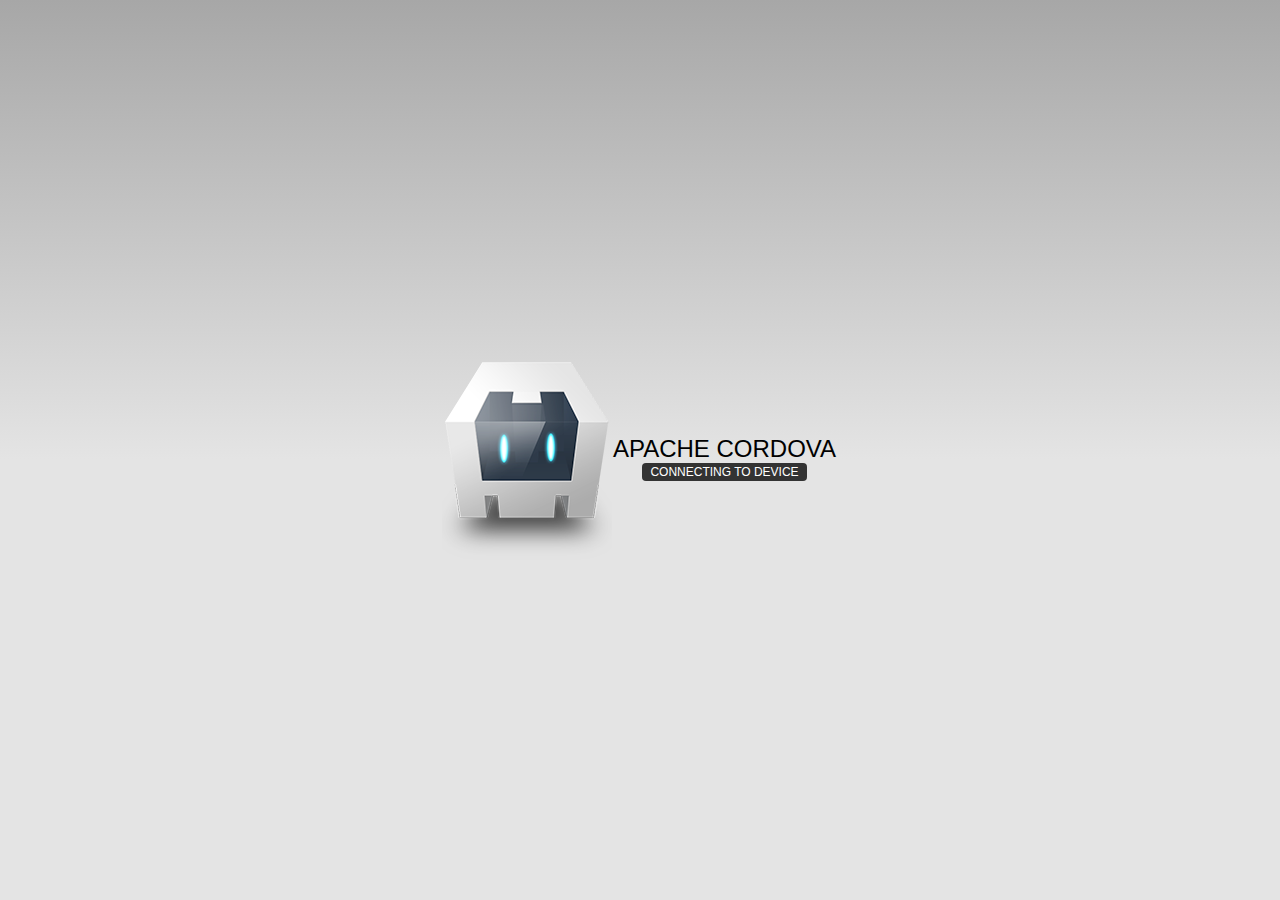
==== www/index.html @ c6fe1c69 "Initial commit" ====
<!DOCTYPE html>
<!--
    Licensed to the Apache Software Foundation (ASF) under one
    or more contributor license agreements.  See the NOTICE file
    distributed with this work for additional information
    regarding copyright ownership.  The ASF licenses this file
    to you under the Apache License, Version 2.0 (the
    "License"); you may not use this file except in compliance
    with the License.  You may obtain a copy of the License at

    http://www.apache.org/licenses/LICENSE-2.0

    Unless required by applicable law or agreed to in writing,
    software distributed under the License is distributed on an
    "AS IS" BASIS, WITHOUT WARRANTIES OR CONDITIONS OF ANY
     KIND, either express or implied.  See the License for the
    specific language governing permissions and limitations
    under the License.
-->
<html>
    <head>
        <meta charset="utf-8" />
        <meta name="format-detection" content="telephone=no" />
        <meta name="msapplication-tap-highlight" content="no" />
        <!-- WARNING: for iOS 7, remove the width=device-width and height=device-height attributes. See https://issues.apache.org/jira/browse/CB-4323 -->
        <meta name="viewport" content="user-scalable=no, initial-scale=1, maximum-scale=1, minimum-scale=1, width=device-width, height=device-height, target-densitydpi=device-dpi" />
        <link rel="stylesheet" type="text/css" href="css/index.css" />
        <title>Hello World</title>
    </head>
    <body>
        <div class="app">
            <h1>Apache Cordova</h1>
            <div id="deviceready" class="blink">
                <p class="event listening">Connecting to Device</p>
                <p class="event received">Device is Ready</p>
            </div>
        </div>
        <script type="text/javascript" src="cordova.js"></script>
        <script type="text/javascript" src="js/index.js"></script>
    </body>
</html>
---- www/css/index.css ----
/*
 * Licensed to the Apache Software Foundation (ASF) under one
 * or more contributor license agreements.  See the NOTICE file
 * distributed with this work for additional information
 * regarding copyright ownership.  The ASF licenses this file
 * to you under the Apache License, Version 2.0 (the
 * "License"); you may not use this file except in compliance
 * with the License.  You may obtain a copy of the License at
 *
 * http://www.apache.org/licenses/LICENSE-2.0
 *
 * Unless required by applicable law or agreed to in writing,
 * software distributed under the License is distributed on an
 * "AS IS" BASIS, WITHOUT WARRANTIES OR CONDITIONS OF ANY
 * KIND, either express or implied.  See the License for the
 * specific language governing permissions and limitations
 * under the License.
 */
* {
    -webkit-tap-highlight-color: rgba(0,0,0,0); /* make transparent link selection, adjust last value opacity 0 to 1.0 */
}

body {
    -webkit-touch-callout: none;                /* prevent callout to copy image, etc when tap to hold */
    -webkit-text-size-adjust: none;             /* prevent webkit from resizing text to fit */
    -webkit-user-select: none;                  /* prevent copy paste, to allow, change 'none' to 'text' */
    background-color:#E4E4E4;
    background-image:linear-gradient(top, #A7A7A7 0%, #E4E4E4 51%);
    background-image:-webkit-linear-gradient(top, #A7A7A7 0%, #E4E4E4 51%);
    background-image:-ms-linear-gradient(top, #A7A7A7 0%, #E4E4E4 51%);
    background-image:-webkit-gradient(
        linear,
        left top,
        left bottom,
        color-stop(0, #A7A7A7),
        color-stop(0.51, #E4E4E4)
    );
    background-attachment:fixed;
    font-family:'HelveticaNeue-Light', 'HelveticaNeue', Helvetica, Arial, sans-serif;
    font-size:12px;
    height:100%;
    margin:0px;
    padding:0px;
    text-transform:uppercase;
    width:100%;
}

/* Portrait layout (default) */
.app {
    background:url(../img/logo.png) no-repeat center top; /* 170px x 200px */
    position:absolute;             /* position in the center of the screen */
    left:50%;
    top:50%;
    height:50px;                   /* text area height */
    width:225px;                   /* text area width */
    text-align:center;
    padding:180px 0px 0px 0px;     /* image height is 200px (bottom 20px are overlapped with text) */
    margin:-115px 0px 0px -112px;  /* offset vertical: half of image height and text area height */
                                   /* offset horizontal: half of text area width */
}

/* Landscape layout (with min-width) */
@media screen and (min-aspect-ratio: 1/1) and (min-width:400px) {
    .app {
        background-position:left center;
        padding:75px 0px 75px 170px;  /* padding-top + padding-bottom + text area = image height */
        margin:-90px 0px 0px -198px;  /* offset vertical: half of image height */
                                      /* offset horizontal: half of image width and text area width */
    }
}

h1 {
    font-size:24px;
    font-weight:normal;
    margin:0px;
    overflow:visible;
    padding:0px;
    text-align:center;
}

.event {
    border-radius:4px;
    -webkit-border-radius:4px;
    color:#FFFFFF;
    font-size:12px;
    margin:0px 30px;
    padding:2px 0px;
}

.event.listening {
    background-color:#333333;
    display:block;
}

.event.received {
    background-color:#4B946A;
    display:none;
}

@keyframes fade {
    from { opacity: 1.0; }
    50% { opacity: 0.4; }
    to { opacity: 1.0; }
}
 
@-webkit-keyframes fade {
    from { opacity: 1.0; }
    50% { opacity: 0.4; }
    to { opacity: 1.0; }
}
 
.blink {
    animation:fade 3000ms infinite;
    -webkit-animation:fade 3000ms infinite;
}
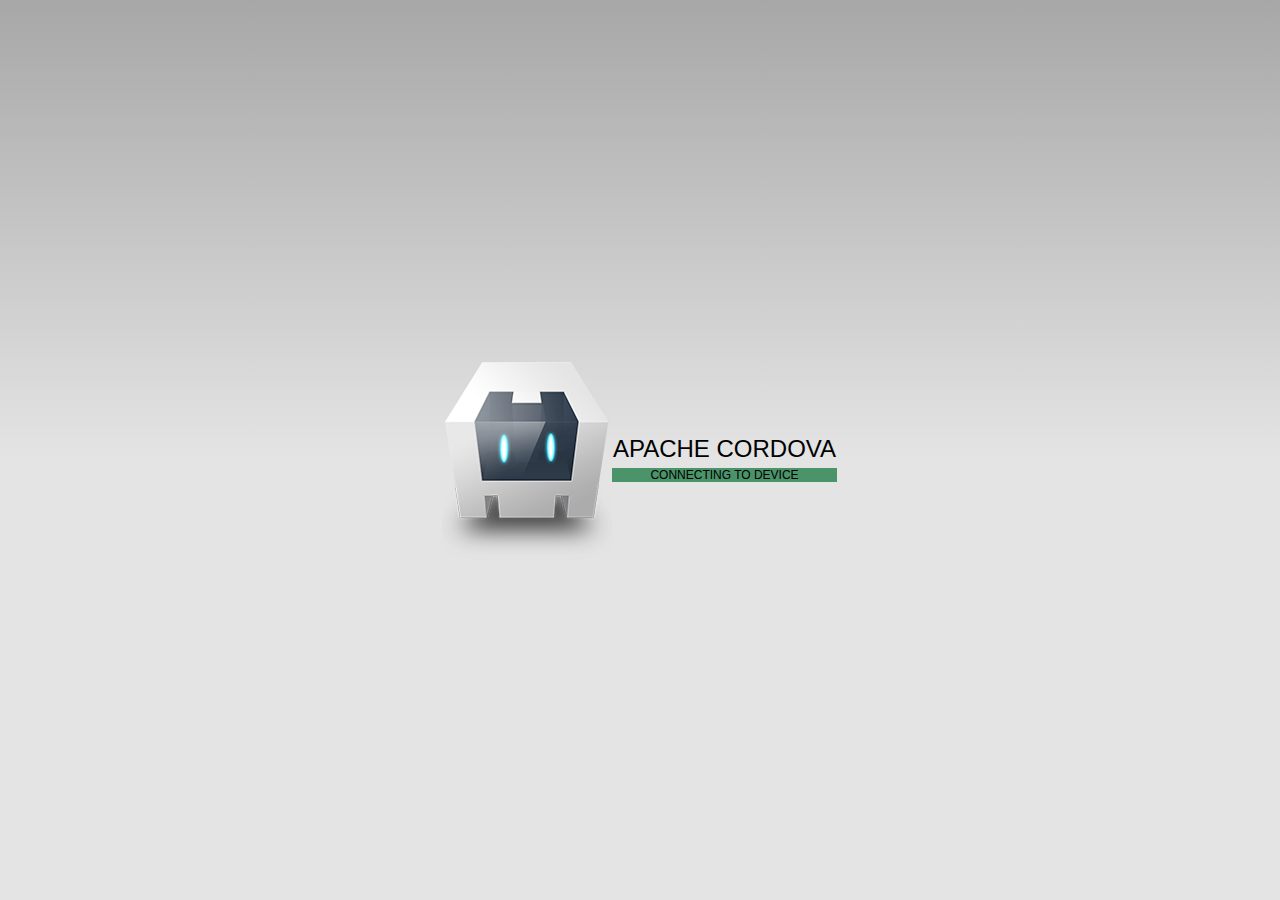
==== commit bc390a5a: "added status message" ====
--- a/www/index.html
+++ b/www/index.html
@@ -31,11 +31,11 @@
         <div class="app">
             <h1>Apache Cordova</h1>
             <div id="deviceready" class="blink">
-                <p class="event listening">Connecting to Device</p>
-                <p class="event received">Device is Ready</p>
+                <p class="status">Connecting to Device</p>
             </div>
         </div>
         <script type="text/javascript" src="cordova.js"></script>
+        <script type="text/javascript" src="js/frameworks/jquery/jquery-1.11.2.js"></script>
         <script type="text/javascript" src="js/index.js"></script>
     </body>
 </html>
--- a/www/css/index.css
+++ b/www/css/index.css
@@ -87,14 +87,10 @@
     padding:2px 0px;
 }
 
-.event.listening {
-    background-color:#333333;
-    display:block;
-}
-
-.event.received {
+.status {
+	margin-top: 5px;
+	margin-bottom: 5px;
     background-color:#4B946A;
-    display:none;
 }
 
 @keyframes fade {
